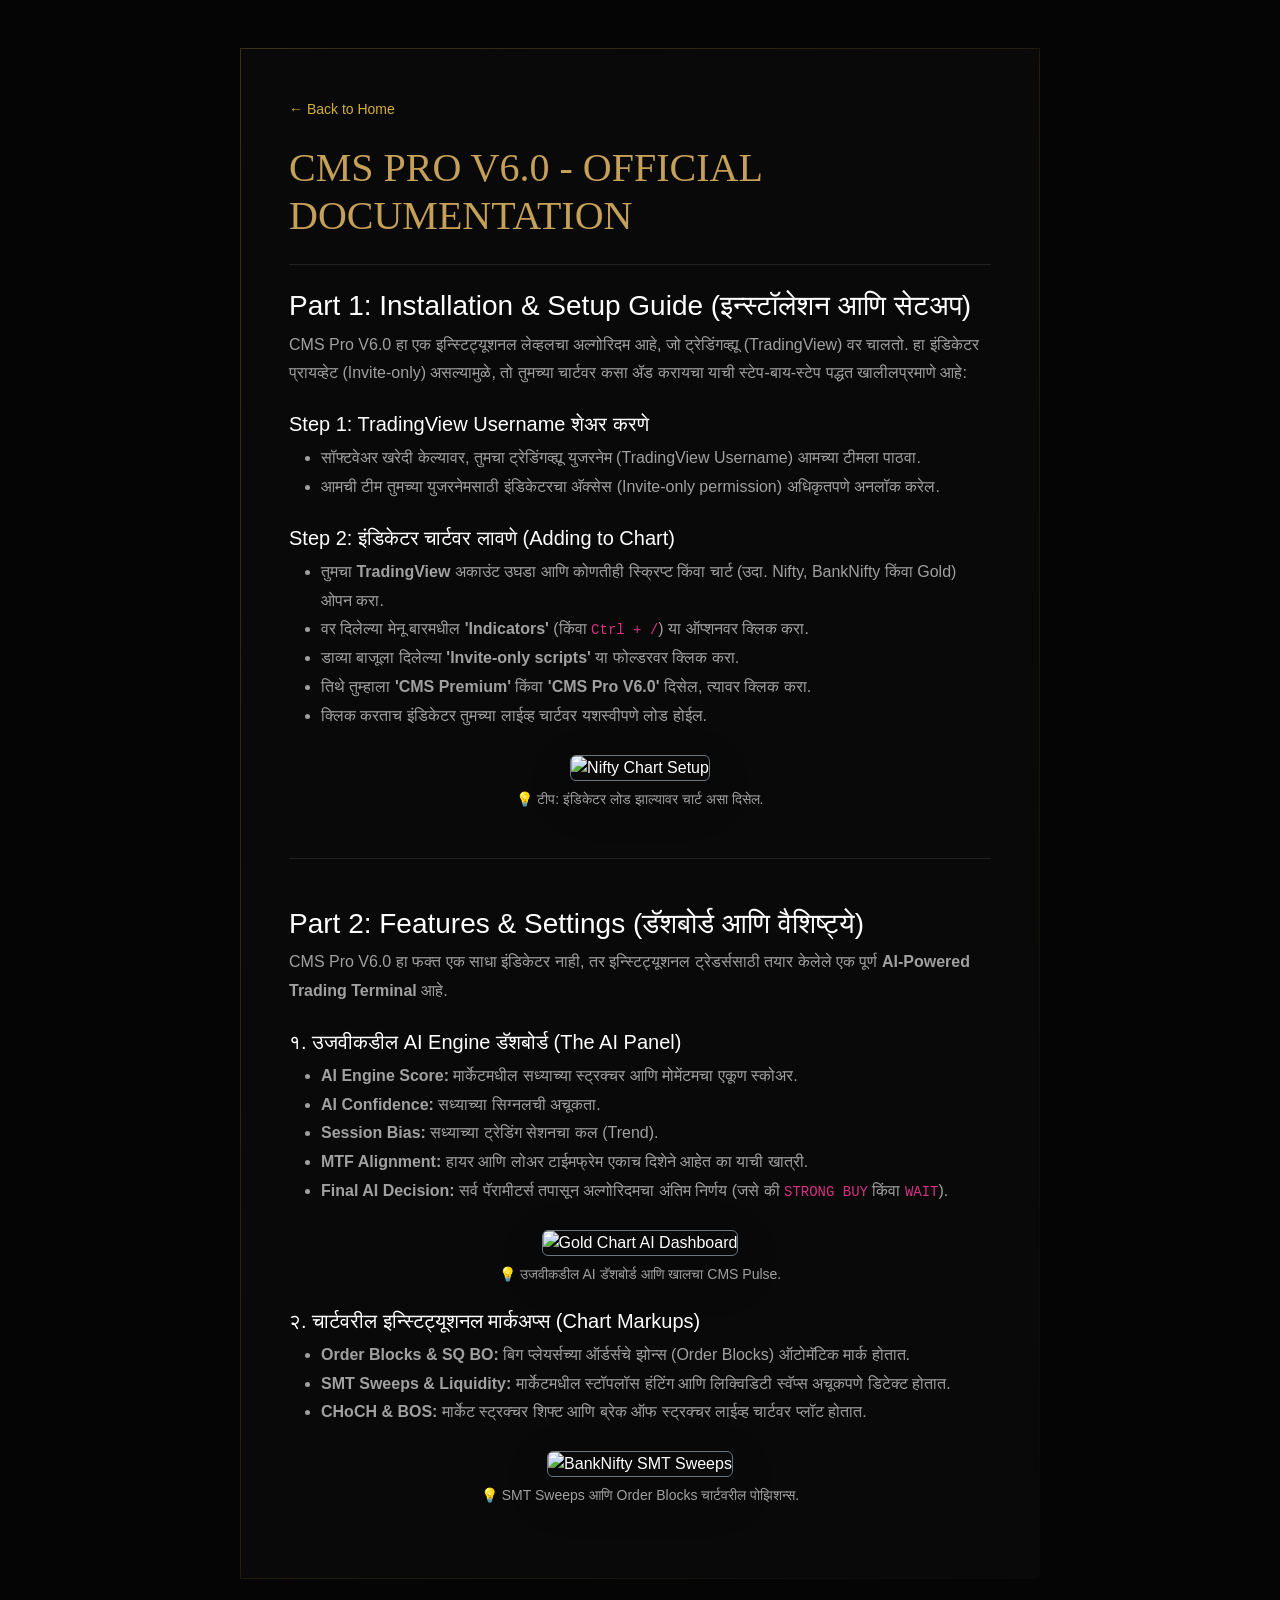
==== docs.html @ fc108920 "Create docs.html" ====
<!DOCTYPE html>
<html lang="en">
<head>
    <meta charset="UTF-8">
    <meta name="viewport" content="width=device-width, initial-scale=1.0">
    <title>Documentation | Capital Mindset</title>
    <link href="https://cdn.jsdelivr.net/npm/bootstrap@5.3.2/dist/css/bootstrap.min.css" rel="stylesheet">
    <link rel="stylesheet" href="style.css">
</head>
<body class="bg-black text-white p-4 p-md-5">

    <div class="container mx-auto glass-panel p-4 p-md-5 rounded border-gradient" style="max-width: 800px;">
        <a href="index.html" class="gold-text text-decoration-none small mb-4 d-inline-block">← Back to Home</a>
        
        <h1 class="font-heading mb-4" style="color: #c5a059;">CMS PRO V6.0 - OFFICIAL DOCUMENTATION</h1>
        
        <hr class="border-secondary mb-4">

        <!-- Part 1: Installation -->
        <h3 class="text-white mt-4">Part 1: Installation & Setup Guide (इन्स्टॉलेशन आणि सेटअप)</h3>
        <p class="text-gray" style="line-height: 1.8;">
            CMS Pro V6.0 हा एक इन्स्टिट्यूशनल लेव्हलचा अल्गोरिदम आहे, जो ट्रेडिंगव्ह्यू (TradingView) वर चालतो. हा इंडिकेटर प्रायव्हेट (Invite-only) असल्यामुळे, तो तुमच्या चार्टवर कसा ॲड करायचा याची स्टेप-बाय-स्टेप पद्धत खालीलप्रमाणे आहे:
        </p>

        <h5 class="text-white mt-4">Step 1: TradingView Username शेअर करणे</h5>
        <ul class="text-gray" style="line-height: 1.8;">
            <li>सॉफ्टवेअर खरेदी केल्यावर, तुमचा ट्रेडिंगव्ह्यू युजरनेम (TradingView Username) आमच्या टीमला पाठवा.</li>
            <li>आमची टीम तुमच्या युजरनेमसाठी इंडिकेटरचा अ‍ॅक्सेस (Invite-only permission) अधिकृतपणे अनलॉक करेल.</li>
        </ul>

        <h5 class="text-white mt-4">Step 2: इंडिकेटर चार्टवर लावणे (Adding to Chart)</h5>
        <ul class="text-gray" style="line-height: 1.8;">
            <li>तुमचा <strong>TradingView</strong> अकाउंट उघडा आणि कोणतीही स्क्रिप्ट किंवा चार्ट (उदा. Nifty, BankNifty किंवा Gold) ओपन करा.</li>
            <li>वर दिलेल्या मेनू बारमधील <strong>'Indicators'</strong> (किंवा <code>Ctrl + /</code>) या ऑप्शनवर क्लिक करा.</li>
            <li>डाव्या बाजूला दिलेल्या <strong>'Invite-only scripts'</strong> या फोल्डरवर क्लिक करा.</li>
            <li>तिथे तुम्हाला <strong>'CMS Premium'</strong> किंवा <strong>'CMS Pro V6.0'</strong> दिसेल, त्यावर क्लिक करा.</li>
            <li>क्लिक करताच इंडिकेटर तुमच्या लाईव्ह चार्टवर यशस्वीपणे लोड होईल.</li>
        </ul>

        <!-- Nifty Chart Image -->
        <div class="my-4 text-center">
            <img src="NIFTY_2026-07-18_19-06-12.png" class="img-fluid rounded border border-secondary shadow-lg" alt="Nifty Chart Setup">
            <p class="small text-gray mt-2">💡 टीप: इंडिकेटर लोड झाल्यावर चार्ट असा दिसेल.</p>
        </div>

        <hr class="border-secondary my-5">

        <!-- Part 2: Features -->
        <h3 class="text-white mt-4">Part 2: Features & Settings (डॅशबोर्ड आणि वैशिष्ट्ये)</h3>
        <p class="text-gray" style="line-height: 1.8;">
            CMS Pro V6.0 हा फक्त एक साधा इंडिकेटर नाही, तर इन्स्टिट्यूशनल ट्रेडर्ससाठी तयार केलेले एक पूर्ण <strong>AI-Powered Trading Terminal</strong> आहे.
        </p>

        <h5 class="text-white mt-4">१. उजवीकडील AI Engine डॅशबोर्ड (The AI Panel)</h5>
        <ul class="text-gray" style="line-height: 1.8;">
            <li><strong>AI Engine Score:</strong> मार्केटमधील सध्याच्या स्ट्रक्चर आणि मोमेंटमचा एकूण स्कोअर.</li>
            <li><strong>AI Confidence:</strong> सध्याच्या सिग्नलची अचूकता.</li>
            <li><strong>Session Bias:</strong> सध्याच्या ट्रेडिंग सेशनचा कल (Trend).</li>
            <li><strong>MTF Alignment:</strong> हायर आणि लोअर टाईमफ्रेम एकाच दिशेने आहेत का याची खात्री.</li>
            <li><strong>Final AI Decision:</strong> सर्व पॅरामीटर्स तपासून अल्गोरिदमचा अंतिम निर्णय (जसे की <code>STRONG BUY</code> किंवा <code>WAIT</code>).</li>
        </ul>

        <!-- Gold Chart Image -->
        <div class="my-4 text-center">
            <img src="XAUUSD_2026-07-18_19-07-38.png" class="img-fluid rounded border border-secondary shadow-lg" alt="Gold Chart AI Dashboard">
            <p class="small text-gray mt-2">💡 उजवीकडील AI डॅशबोर्ड आणि खालचा CMS Pulse.</p>
        </div>

        <h5 class="text-white mt-4">२. चार्टवरील इन्स्टिट्यूशनल मार्कअप्स (Chart Markups)</h5>
        <ul class="text-gray" style="line-height: 1.8;">
            <li><strong>Order Blocks & SQ BO:</strong> बिग प्लेयर्सच्या ऑर्डर्सचे झोन्स (Order Blocks) ऑटोमॅटिक मार्क होतात.</li>
            <li><strong>SMT Sweeps & Liquidity:</strong> मार्केटमधील स्टॉपलॉस हंटिंग आणि लिक्विडिटी स्वॅप्स अचूकपणे डिटेक्ट होतात.</li>
            <li><strong>CHoCH & BOS:</strong> मार्केट स्ट्रक्चर शिफ्ट आणि ब्रेक ऑफ स्ट्रक्चर लाईव्ह चार्टवर प्लॉट होतात.</li>
        </ul>

        <!-- BankNifty Chart Image -->
        <div class="my-4 text-center">
            <img src="BANKNIFTY1!_2026-07-18_19-07-02.png" class="img-fluid rounded border border-secondary shadow-lg" alt="BankNifty SMT Sweeps">
            <p class="small text-gray mt-2">💡 SMT Sweeps आणि Order Blocks चार्टवरील पोझिशन्स.</p>
        </div>

    </div>

</body>
</html>
---- style.css ----
/* ==========================================================================
   Capital Mindset - Premium Institutional Trading Stylesheet
   ========================================================================== */

:root {
    --bg-black: #050505;
    --bg-dark: #0a0a0a;
    --bg-darker: #111111;
    --gold: #D4AF37;
    --gold-dim: rgba(212, 175, 55, 0.1);
    --gold-hover: #F3E5AB;
    --text-white: #F8F9FA;
    --text-gray: #A0A0A0;
    
    --font-heading: 'Playfair Display', serif;
    --font-body: 'Inter', sans-serif;
    --font-mono: 'JetBrains Mono', monospace;
    
    --glass-bg: rgba(15, 15, 15, 0.5);
    --glass-border: rgba(212, 175, 55, 0.25);
}

/* --- Base --- */
* { margin: 0; padding: 0; box-sizing: border-box; }
html { scroll-behavior: smooth; scrollbar-width: thin; scrollbar-color: var(--gold) var(--bg-black); }
body { background-color: var(--bg-dark); color: var(--text-white); font-family: var(--font-body); -webkit-font-smoothing: antialiased; overflow-x: hidden; }

/* Custom Scrollbar */
::-webkit-scrollbar { width: 6px; }
::-webkit-scrollbar-track { background: var(--bg-black); }
::-webkit-scrollbar-thumb { background: var(--gold); border-radius: 10px; }

/* Typography */
.font-heading { font-family: var(--font-heading); }
.font-body { font-family: var(--font-body); }
.terminal-font { font-family: var(--font-mono); }
.gold-text { color: var(--gold) !important; }
.text-gray { color: var(--text-gray) !important; }
.bg-black { background-color: var(--bg-black) !important; }
.bg-darker { background-color: var(--bg-darker) !important; }
.tracking-wide { letter-spacing: 1px; }
.tracking-widest { letter-spacing: 2.5px; }
.py-6 { padding-top: 6rem; padding-bottom: 6rem; }
.py-7 { padding-top: 8rem; padding-bottom: 8rem; }
.max-w-600 { max-width: 600px; }

/* --- UI Enhancements --- */
.scroll-progress-container { position: fixed; top: 0; left: 0; width: 100%; height: 2px; background: transparent; z-index: 10000; }
.scroll-progress-bar { height: 100%; background: var(--gold); width: 0%; box-shadow: 0 0 10px var(--gold); }

/* Loader */
.loader-wrapper { position: fixed; inset: 0; background: var(--bg-black); display: flex; justify-content: center; align-items: center; z-index: 99999; transition: opacity 0.8s, visibility 0.8s; }
.cms-logo-spinner { width: 80px; height: 80px; border: 2px solid var(--glass-border); border-top-color: var(--gold); border-radius: 50%; display: flex; justify-content: center; align-items: center; font-family: var(--font-heading); color: var(--gold); font-size: 20px; animation: spin 1.5s cubic-bezier(0.4, 0, 0.2, 1) infinite; }
@keyframes spin { 100% { transform: rotate(360deg); } }

/* Buttons & Links */
.btn { border-radius: 4px; padding: 0.7rem 1.8rem; transition: all 0.3s; font-family: var(--font-body); font-weight: 500; }
.btn-gold { background: var(--gold); color: #000; border: none; }
.btn-gold:hover { background: var(--gold-hover); transform: translateY(-2px); box-shadow: 0 5px 15px rgba(212, 175, 55, 0.3); }
.btn-outline-light { border: 1px solid rgba(255,255,255,0.2); color: #fff; }
.btn-outline-light:hover { background: #fff; color: #000; }
.btn-outline-gold { border: 1px solid var(--gold); color: var(--gold); }
.btn-outline-gold:hover { background: var(--gold); color: #000; }
.hover-gold:hover { color: var(--gold) !important; }
.hover-underline:hover { text-decoration: underline !important; }

/* Glass & Premium Cards */
.glass-panel, .glass-card { background: var(--glass-bg); backdrop-filter: blur(12px); -webkit-backdrop-filter: blur(12px); border: 1px solid rgba(255,255,255,0.05); transition: all 0.4s; }
.border-gradient { border-image: linear-gradient(to bottom right, var(--glass-border), transparent) 1; border-width: 1px; border-style: solid; }
.border-top-gradient { border-top: 2px solid var(--gold); }
.shadow-premium { box-shadow: 0 10px 40px rgba(0,0,0,0.5), inset 0 0 0 1px rgba(255,255,255,0.05); }
.shadow-gold { box-shadow: 0 0 25px rgba(212, 175, 55, 0.15); }
.hover-lift:hover { transform: translateY(-5px); box-shadow: 0 15px 30px rgba(0,0,0,0.6); }
.hover-glow:hover { border-color: var(--gold); box-shadow: inset 0 0 20px var(--gold-dim); }
.transform-scale-105 { transform: scale(1.05); }

/* --- Navbar --- */
.glass-nav { background: rgba(5,5,5,0.8); backdrop-filter: blur(15px); border-bottom: 1px solid rgba(255,255,255,0.03); padding: 1rem 0; transition: all 0.4s; }
.glass-nav.scrolled { padding: 0.5rem 0; background: rgba(0,0,0,0.95); border-bottom-color: var(--glass-border); box-shadow: 0 5px 20px rgba(0,0,0,0.5); }
    
/* --- Navbar Logo Fix --- */
.nav-logo { height: 60px; width: auto; object-fit: contain; }

.brand-text { font-size: 1.5rem; letter-spacing: 1px; }
.nav-link { color: var(--text-white) !important; position: relative; margin: 0 0.5rem; transition: color 0.3s; }
.nav-link::after { content: ''; position: absolute; bottom: -3px; left: 0; width: 0; height: 1px; background: var(--gold); transition: width 0.3s; }
.nav-link:hover::after, .nav-link.active::after { width: 100%; }
.nav-link:hover { color: var(--gold) !important; }
.custom-toggler { border: none; }
.custom-toggler:focus { box-shadow: none; }

/* --- Hero Section --- */
.hero-section { min-height: 100vh; overflow: hidden; background: radial-gradient(circle at center, #111 0%, var(--bg-black) 100%); }
.hero-bg-overlay { position: absolute; inset: 0; background-image: linear-gradient(rgba(212,175,55,0.02) 1px, transparent 1px), linear-gradient(90deg, rgba(212,175,55,0.02) 1px, transparent 1px); background-size: 40px 40px; }
.hero-glow { position: absolute; top: 50%; left: 50%; transform: translate(-50%, -50%); width: 100%; height: 100%; background: radial-gradient(circle, rgba(212,175,55,0.08) 0%, transparent 60%); filter: blur(40px); pointer-events: none; }
.badge-premium { border: 1px solid var(--glass-border); background: var(--gold-dim); padding: 0.5rem 1rem; border-radius: 30px; font-size: 0.8rem; letter-spacing: 1px; text-transform: uppercase; color: var(--gold); }
.hero-features li { margin-bottom: 0.8rem; font-size: 1.1rem; }
.pulse-dot { display: inline-block; width: 8px; height: 8px; border-radius: 50%; margin-right: 5px; animation: pulse 1.5s infinite; }
@keyframes pulse { 0% { box-shadow: 0 0 0 0 rgba(40, 167, 69, 0.7); } 70% { box-shadow: 0 0 0 6px rgba(40, 167, 69, 0); } 100% { box-shadow: 0 0 0 0 rgba(40, 167, 69, 0); } }
.blink { animation: blinking 1s infinite; }
@keyframes blinking { 50% { opacity: 0; } }

/* --- TV & CMS Areas --- */
.tv-placeholder { background: repeating-linear-gradient(45deg, #0a0a0a, #0a0a0a 10px, #111 10px, #111 20px); }
.bg-premium-gradient { background: linear-gradient(180deg, var(--bg-dark) 0%, #151205 50%, var(--bg-dark) 100%); }
.bg-grid-overlay { position: absolute; inset: 0; background: url('data:image/svg+xml;utf8,<svg width="40" height="40" xmlns="http://www.w3.org/2000/svg"><path d="M0 0h40v40H0z" fill="none"/><path d="M39.5 0v40M0 39.5h40" stroke="rgba(212,175,55,0.05)" stroke-width="1"/></svg>'); }
.hover-spin:hover { animation: spin 2s linear infinite; color: var(--gold) !important; }
.mock-chart { position: absolute; inset: 0; z-index: 0; opacity: 0.8; }
.chart-line { position: absolute; height: 1px; background: currentColor; border-top: 1px dashed currentColor; }
.chart-box { background: rgba(212, 175, 55, 0.1); }

/* --- Workflow / Timeline --- */
.roadmap-timeline { position: relative; }
.roadmap-item { position: relative; }
.roadmap-dot { z-index: 2; border: 2px solid var(--bg-dark); }

/* --- Forms & Footer --- */
.premium-input { background: rgba(255,255,255,0.02); border: 1px solid rgba(255,255,255,0.1); color: white; border-radius: 4px; padding: 0.8rem 1rem; transition: all 0.3s; }
.premium-input:focus { background: rgba(255,255,255,0.05); border-color: var(--gold); color: white; box-shadow: 0 0 10px var(--gold-dim); }
.social-btn { width: 40px; height: 40px; border: 1px solid var(--glass-border); border-radius: 50%; display: flex; align-items: center; justify-content: center; color: var(--text-gray); text-decoration: none; transition: all 0.3s; }
.social-btn:hover { background: var(--gold); color: #000; border-color: var(--gold); transform: translateY(-3px); }
.footer-links li { margin-bottom: 0.5rem; }
.footer-links a { color: var(--text-gray); text-decoration: none; transition: all 0.3s; font-size: 0.9rem; }
.footer-links a:hover { color: var(--gold); padding-left: 5px; }

/* --- Responsive Adjustments --- */
@media (max-width: 991px) {
    .hero-section { text-align: center; padding-top: 100px; }
    .hero-features { text-align: left; margin: 0 auto; display: inline-block; }
    .transform-scale-105 { transform: none; }
    .glass-nav { background: rgba(0,0,0,0.95); }
}

/* --- Light Theme Logic --- */
body.light-theme {
    --bg-black: #FDFBF7 !important;
    --bg-darker: #F4EFE6 !important;
    color: #111111 !important;
    --text-gray: #4A4A4A !important;
    --gold: #B38B22 !important;
    --glass-border: rgba(0, 0, 0, 0.1) !important;
}

body.light-theme .glass-nav,
body.light-theme .glass-panel,
body.light-theme .glass-card {
    background: rgba(253, 251, 247, 0.85) !important;
    border: 1px solid rgba(0, 0, 0, 0.1) !important;
    box-shadow: 0 8px 32px rgba(0, 0, 0, 0.05) !important;
}

body.light-theme .text-white { color: #111111 !important; }
body.light-theme .btn-outline-light { border-color: #111111 !important; color: #111111 !important; }
body.light-theme #theme-toggle { border-color: #111111 !important; color: #111111 !important; }
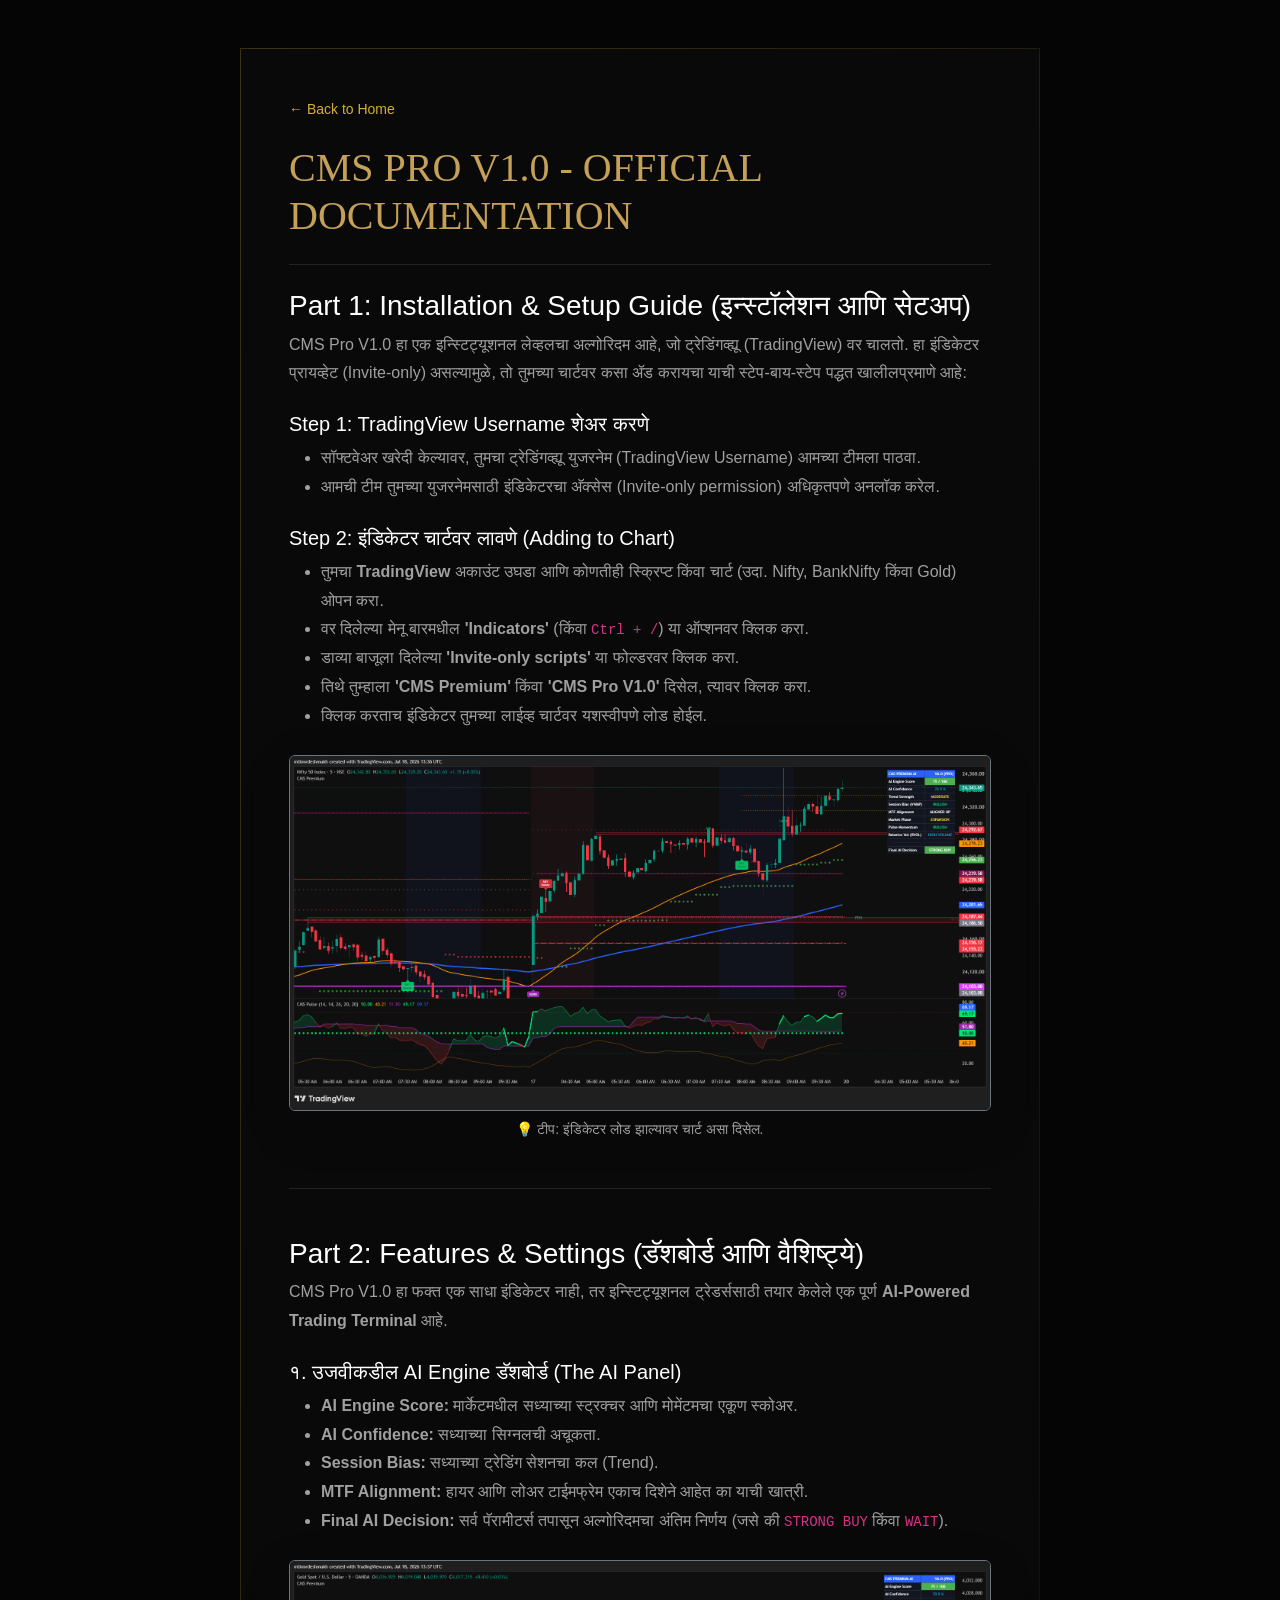
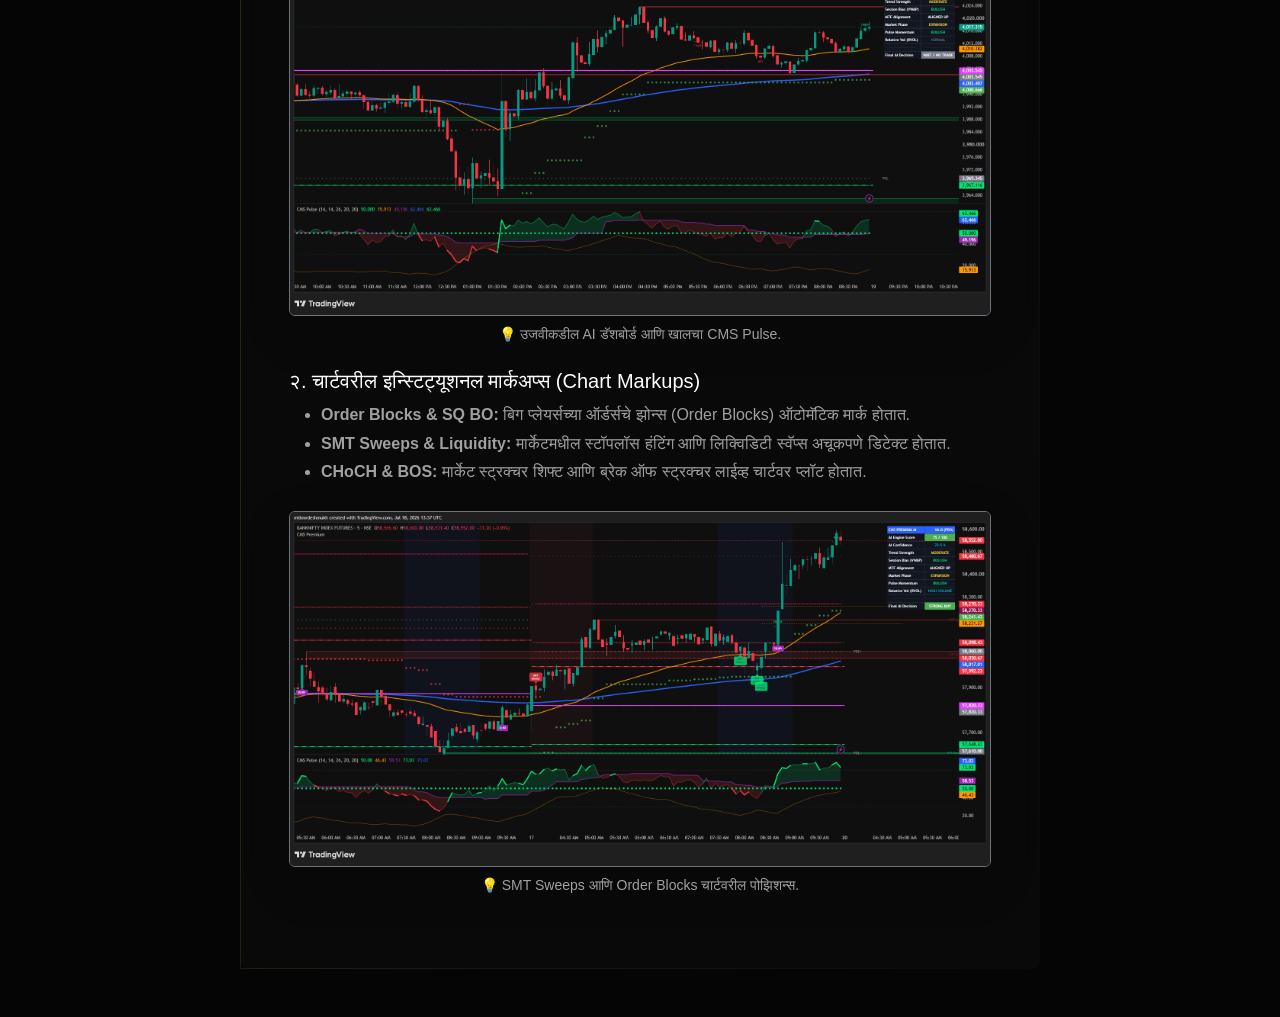
==== commit 818955f7: "Update docs.html" ====
--- a/docs.html
+++ b/docs.html
@@ -12,14 +12,14 @@
     <div class="container mx-auto glass-panel p-4 p-md-5 rounded border-gradient" style="max-width: 800px;">
         <a href="index.html" class="gold-text text-decoration-none small mb-4 d-inline-block">← Back to Home</a>
         
-        <h1 class="font-heading mb-4" style="color: #c5a059;">CMS PRO V6.0 - OFFICIAL DOCUMENTATION</h1>
+        <h1 class="font-heading mb-4" style="color: #c5a059;">CMS PRO V1.0 - OFFICIAL DOCUMENTATION</h1>
         
         <hr class="border-secondary mb-4">
 
         <!-- Part 1: Installation -->
         <h3 class="text-white mt-4">Part 1: Installation & Setup Guide (इन्स्टॉलेशन आणि सेटअप)</h3>
         <p class="text-gray" style="line-height: 1.8;">
-            CMS Pro V6.0 हा एक इन्स्टिट्यूशनल लेव्हलचा अल्गोरिदम आहे, जो ट्रेडिंगव्ह्यू (TradingView) वर चालतो. हा इंडिकेटर प्रायव्हेट (Invite-only) असल्यामुळे, तो तुमच्या चार्टवर कसा ॲड करायचा याची स्टेप-बाय-स्टेप पद्धत खालीलप्रमाणे आहे:
+            CMS Pro V1.0 हा एक इन्स्टिट्यूशनल लेव्हलचा अल्गोरिदम आहे, जो ट्रेडिंगव्ह्यू (TradingView) वर चालतो. हा इंडिकेटर प्रायव्हेट (Invite-only) असल्यामुळे, तो तुमच्या चार्टवर कसा ॲड करायचा याची स्टेप-बाय-स्टेप पद्धत खालीलप्रमाणे आहे:
         </p>
 
         <h5 class="text-white mt-4">Step 1: TradingView Username शेअर करणे</h5>
@@ -33,7 +33,7 @@
             <li>तुमचा <strong>TradingView</strong> अकाउंट उघडा आणि कोणतीही स्क्रिप्ट किंवा चार्ट (उदा. Nifty, BankNifty किंवा Gold) ओपन करा.</li>
             <li>वर दिलेल्या मेनू बारमधील <strong>'Indicators'</strong> (किंवा <code>Ctrl + /</code>) या ऑप्शनवर क्लिक करा.</li>
             <li>डाव्या बाजूला दिलेल्या <strong>'Invite-only scripts'</strong> या फोल्डरवर क्लिक करा.</li>
-            <li>तिथे तुम्हाला <strong>'CMS Premium'</strong> किंवा <strong>'CMS Pro V6.0'</strong> दिसेल, त्यावर क्लिक करा.</li>
+            <li>तिथे तुम्हाला <strong>'CMS Premium'</strong> किंवा <strong>'CMS Pro V1.0'</strong> दिसेल, त्यावर क्लिक करा.</li>
             <li>क्लिक करताच इंडिकेटर तुमच्या लाईव्ह चार्टवर यशस्वीपणे लोड होईल.</li>
         </ul>
 
@@ -48,7 +48,7 @@
         <!-- Part 2: Features -->
         <h3 class="text-white mt-4">Part 2: Features & Settings (डॅशबोर्ड आणि वैशिष्ट्ये)</h3>
         <p class="text-gray" style="line-height: 1.8;">
-            CMS Pro V6.0 हा फक्त एक साधा इंडिकेटर नाही, तर इन्स्टिट्यूशनल ट्रेडर्ससाठी तयार केलेले एक पूर्ण <strong>AI-Powered Trading Terminal</strong> आहे.
+            CMS Pro V1.0 हा फक्त एक साधा इंडिकेटर नाही, तर इन्स्टिट्यूशनल ट्रेडर्ससाठी तयार केलेले एक पूर्ण <strong>AI-Powered Trading Terminal</strong> आहे.
         </p>
 
         <h5 class="text-white mt-4">१. उजवीकडील AI Engine डॅशबोर्ड (The AI Panel)</h5>
